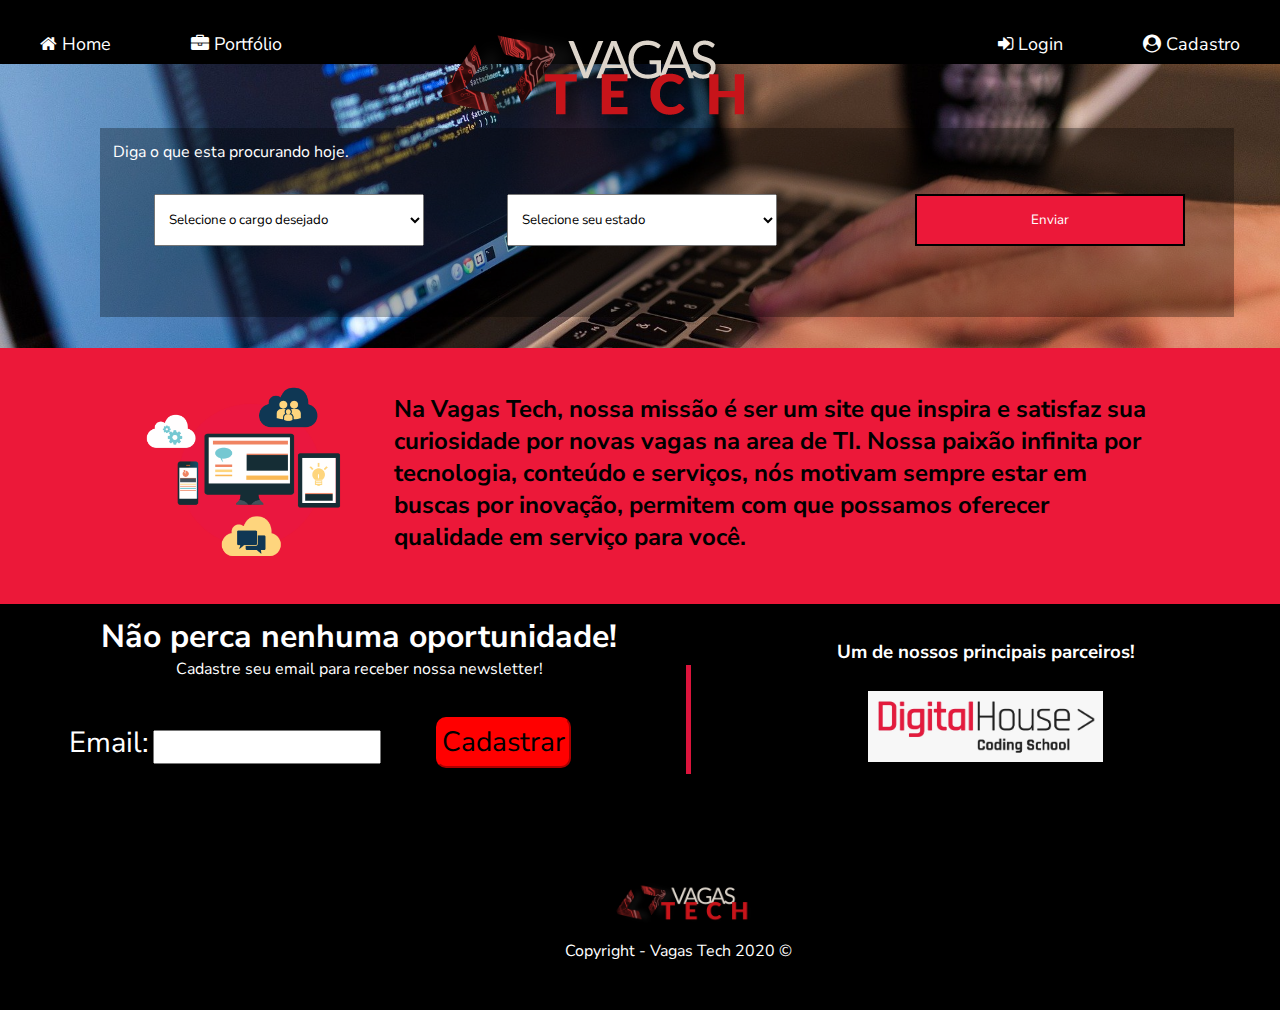
==== index.html @ 2dc8ffa9 "Projeto completo vagasTech" ====
<!doctype html>
<html lang="pt-br">
  <head>
    <meta charset="utf-8">
    <meta name="viewport" content="width=device-width, initial-scale=1, shrink-to-fit=no">
    <link rel="shortcut icon" href="img/mascara_logo.png">
    <script src="https://ajax.googleapis.com/ajax/libs/jquery/3.5.1/jquery.min.js"></script>
    <script src="https://maxcdn.bootstrapcdn.com/bootstrap/3.4.1/js/bootstrap.min.js"></script>  
    <link rel="stylesheet" href="css/sytle.css">  
    <title>Vagas Tech</title>
  </head>
  <body>
    <header>
        <div id="menu">
            <div class="logo">  
                <img src="img/logo.png" class= "img-logo" alt="Logo-vagas-tech">
            </div>
                <ul class="lista-1">
                <li class="home"><a href="index.html"><i class="fa fa-home"></i> Home</a></li>
                <li class= "portifolio"><a href="portfolio.html"><i class="fa fa-briefcase"></i> Portfólio</a></li>
                <li class="cadastro"><a href="cadastroLogin.html"><i class="fa fa-user-circle"></i> Cadastro</a></li>
                <li class="login"><a href="cadastroLogin.html"><i class="fa fa-sign-in"></i> Login</a></li>
            </ul>
        </div>  
    </header>
    <main class="container">
        <div class="banner"> 
            <div class="primeira-sessao">
                <form>
                <span class="span-formulario">Diga o que esta procurando hoje.</span>
                <div class="formulario">
                    <div class="div-1">
                    <select id="search">
                        <option selected disabled>Selecione o cargo desejado</option>
                        <option>Front-end</option>
                        <option>Back-end</option>
                    </select>
                    </div>
                    <div class="div-2">
                    <select id="location">
                        <option selected disabled>Selecione seu estado</option>
                        <option>AC</option>
                        <option>AL</option>
                        <option>AP</option>
                        <option>AM</option>
                        <option>BA</option>
                        <option>CE</option>
                        <option>DF</option>
                        <option>ES</option>
                        <option>GO</option>
                        <option>MA</option>
                        <option>MT</option>
                        <option>MS</option>
                        <option>MG</option>
                        <option>PA</option>
                        <option>PB</option>
                        <option>PR</option>
                        <option>PE</option>
                        <option>PI</option>
                        <option>RJ</option>
                        <option>RN</option>
                        <option>RS</option>
                        <option>RO</option>
                        <option>RR</option>
                        <option>SC</option>
                        <option>SP</option>
                        <option>SE</option>
                        <option>TO</option>
                    </select>    
                    </div>
                    <div class="div-3">
                    <input type='submit' class="btn-search" value="Enviar">
                    </div>
                </div>
                </form>
            </div>
        <div>  
        <div class="segunda-sessao">
            <div>
                <img  class= "img-visao" src="img/computador-vetor.png" alt="imagem-de-computador">
            </div>
            <article class="missao">
                    <h2>Na Vagas Tech, nossa missão é ser um site que inspira e satisfaz sua curiosidade por novas vagas na area de TI. Nossa paixão infinita por tecnologia, conteúdo e serviços, nós motivam sempre estar em buscas por inovação, permitem com que possamos oferecer qualidade em serviço para você.</h3>
            </article>            
        </div>
    </main>
    <footer> 
            <div class="Container">        
            <div class="campost">
            <h1>Não perca nenhuma oportunidade!</h1>
            <p>Cadastre seu email para receber nossa newsletter!</p>
        
        </div>
            <div class="formulario-footer">
                <form class="form-email-footer">
                    <label for="Email">Email:</label>
                    <input type="email" name="email" id="email">
                    <input type="button" value="Cadastrar" name="Cadastrar" id="botao">
                </form>
            </div>
        </div>
            <article class="article-footer">
                <h3 class="atitulo">Um de nossos principais parceiros!</h3>
                <div class="backgroud-article">
                    <a href="https://www.digitalhouse.com/br/"><img src="img/logo-DH.jpeg" alt="Imagem logotipo da Digital House" width="40%"></a>
                </div>
            </article>

            <div class="divlogo">

            <img src="img/logo.png" class= "img-logo-footer" alt="Logo-vagas-tech" width="15%">
            <p>Copyright - Vagas Tech 2020 &copy;</p>
            </div>
    </footer>
</body>
</html>
---- css/sytle.css ----
@import url('https://fonts.googleapis.com/css2?family=Nunito+Sans:ital,wght@0,700;1,300&display=swap');
@import url("https://stackpath.bootstrapcdn.com/font-awesome/4.7.0/css/font-awesome.min.css");

*{
    margin: 0;
    padding: 0;
    font-family: 'Nunito Sans', sans-serif;
}

.img-logo{
    position: absolute;
    right: 485px;
}

#menu ul {
    padding:0px;
    margin:0px;
    float: left;
    width: 100%;
    right: 4cm;
    list-style:none;
    font:80% Tahoma;
    right: 4cm;
    font-size: 18px;
}

#menu{
    z-index: 10;
    width:100vw;
    height: 5vw;
    background-color: rgb(0, 0, 0);
}

#menu ul li { 
    display: inline; 
}

#menu ul li a {
    background-color:black;
    color: rgb(255, 255, 255);
    text-decoration: none;
    padding: 2px 10px;
    float: left;
    right: 200cm;
    margin: 30px;
}

#menu ul li a:hover {
    background-color:white;
    color: rgb(250, 0, 0);
    border-bottom:3px solid #EA0000;
}

.cadastro {

    float: right;
}
.login {
    float: right;
}
.home {
    color: #ec1839;
}

.banner{
    width: 100vw;
    height: 27vw;
    background-image: url(../img/work.jpg);
    background-repeat: no-repeat;
    background-position: center;
    background-size: cover;
}

.primeira-sessao{
    position: absolute;
    width: 30cm;
    height: 6cm;
    left: 100px;
}

.segunda-sessao{
    display: flex;
    width: 100vw;
    height: 20vw;
    background-color: #ec1839;
    position:relative;
    top: 260px;
}

.missao{
    position: relative;
    top: 45px;
    right: -176px;
    width: 760px;
}

.span-formulario{
    position: relative;
    top: 6vw;
    left: 1vw;
    color: white;
    z-index: 10;
}

.formulario{
    background: rgba(0, 0, 0, 0.30);
    width: 30cm;
    height: 5cm;
    display: flex;
    justify-content: space-between;
    position: absolute;
    top: 5vw;
}

.btn-search{
    margin-right: 49px;
    width: 270px;
    height: 52px;
    display: block;
    position: relative;
    top: 35%;
    background-color:#ec1839;
    color:white;
    border: solid 2px black;
    padding: 10px;
}

#search {
    width: 270px;
    height: 52px;
    display: block;
    position: relative;
    top: 35%;
    left: 20%;
    padding: 10px;
}

#location{
    width: 270px;
    height: 52px;
    display: block;
    position: relative;
    top: 35%;
    padding: 10px;
}

.img-visao{
    width: 17vw;
    position: relative;
    left: 137px;
    top: 33px;    
}

/* Footer*/

footer{
    background-color: #000;
    width: 100vw;
    text-align: center;
    margin-top: 180px;
    color: white;
    height: 420px;
}

.Container{
    padding-top: 2%;
    padding-right:29%;
    color: white;
    overflow: hidden;
}

.campost{
    position: relative;
    left: -95px;
}

.form-email-footer {
    padding-right: 4%;
    padding-top: 4%;
    width: 50vw;
}

#email{
    height: 30px;
    width: 35%;
    text-align: center;

}

label{
    font-size: 29px;
    color: white;
}

.divlogo{
    margin-top: 8%;
    margin-left: 6%;

}

.article-footer{
    float: right;
    width: 46%;
    height: 26%;
    margin-top: -8%;
    border-left: solid 5px crimson;

}

#botao{
    margin-left: 8%;
    width: 21%;
    height: 51px;
    border-radius: 10px;
    color: black;
    font-size: 28px;
    border-color: red;
    background-color: red;
    transition: 2000ms;
}

#botao:hover{
    background-color: white;
}
.atitulo{
    color: white;
    position: relative;
    top: -26px;
}

@media (max-width: 800px) {
    
    .logo img{
        position: relative;
        width: 128px;
        right: -78px;
    }

    #menu{   
        width: 100vw;
        height: 6cm;
     }

    .lista-1{
        height: 303px;
    }

    .home{
        position: relative;
        left: -8vw;
     }
    
    .portifolio{
        position: relative;
        left: -8vw;
    }

    .cadastro{
        position: relative;
        z-index: 1;
        top: -175px;
    }

    .login{
        position: relative;
        z-index: 1;
        top: -178px;
    }
   
    .banner{
        width: 100vw;
        height: 93vw;
        background-image: url(../img/work.jpg);
    }
    
    .formulario{
        position: absolute;
        width: 300px;
        left: 10px;
        height: 275px;
    }

    .div-1{
        display: inline;
    }
    
    .segunda-sessao {
        display: flex;
        width: 100vw;
        height: 58vw;
        background-color: #ec1839;
        position: relative;
        top: 170px;
    }

    .missao {
        font-size: 8px;
        position: relative;
        top: 13px;
        right: 63px;
        width: 717px;
    }

    .img-visao {
        width: 50vw;
        position: relative;
        left: 68px;
        top: 23px;
        opacity: 0.2;   
    }
    
    .missao h2{
        width: 60vw;
        position: relative;
        left: -27px;
    }

    .span-formulario{
        position: relative;
        left: 33px;
    }
    
    #search{
        left: 14px;
        top: 60px;
    }
    
    #location{
        position: absolute;
        top: 140px;
        left: 14px;
    }
    
    .btn-search{
        position: absolute;
        top: 212px;
        left: 14px;
    }

    .primeira-sessao {
        position: absolute;
        width: 100vw;
        height: 6cm;
        left: 0px;
    }

    .campost {
        position: relative;
        left: 43px;
        font-size: 12px;
    }

    label{
        font-size: 16px;
        color: white;
    }

    #email{
        height: 14px;
        width: 66%;
    }

    #botao {
        position: relative;
        margin-left: 8%;
        bottom: -9px;
        width: 69px;
        height: 24px;
        border-radius: 10px;
        color: black;
        font-size: 12px;
        border-color: red;
        background-color: red;
        transition: 400ms;
    }
    
    .img-logo-footer {
        width: 38vw;
    }
    
    .divlogo {
       margin-top: 59%;
        margin-left: -5%;
    }
        
    .backgroud-article {
        position: absolute;
        bottom: -40px;
        width: 181px;
        right: -18px; 
    }
        
    .article-footer {
        position: relative;
        bottom: -18px;
        float: right;
        width: 48%;
        margin-top: -3%;
    }
       
    .atitulo {
        color: white;
        position: relative;
        top: 11px;
    }
            
    .form-email-footer {
        bottom:-332px;
        position: absolute;
        padding-right: 4%;
        padding-top: 4%;
        width: 50vw;
    }


}
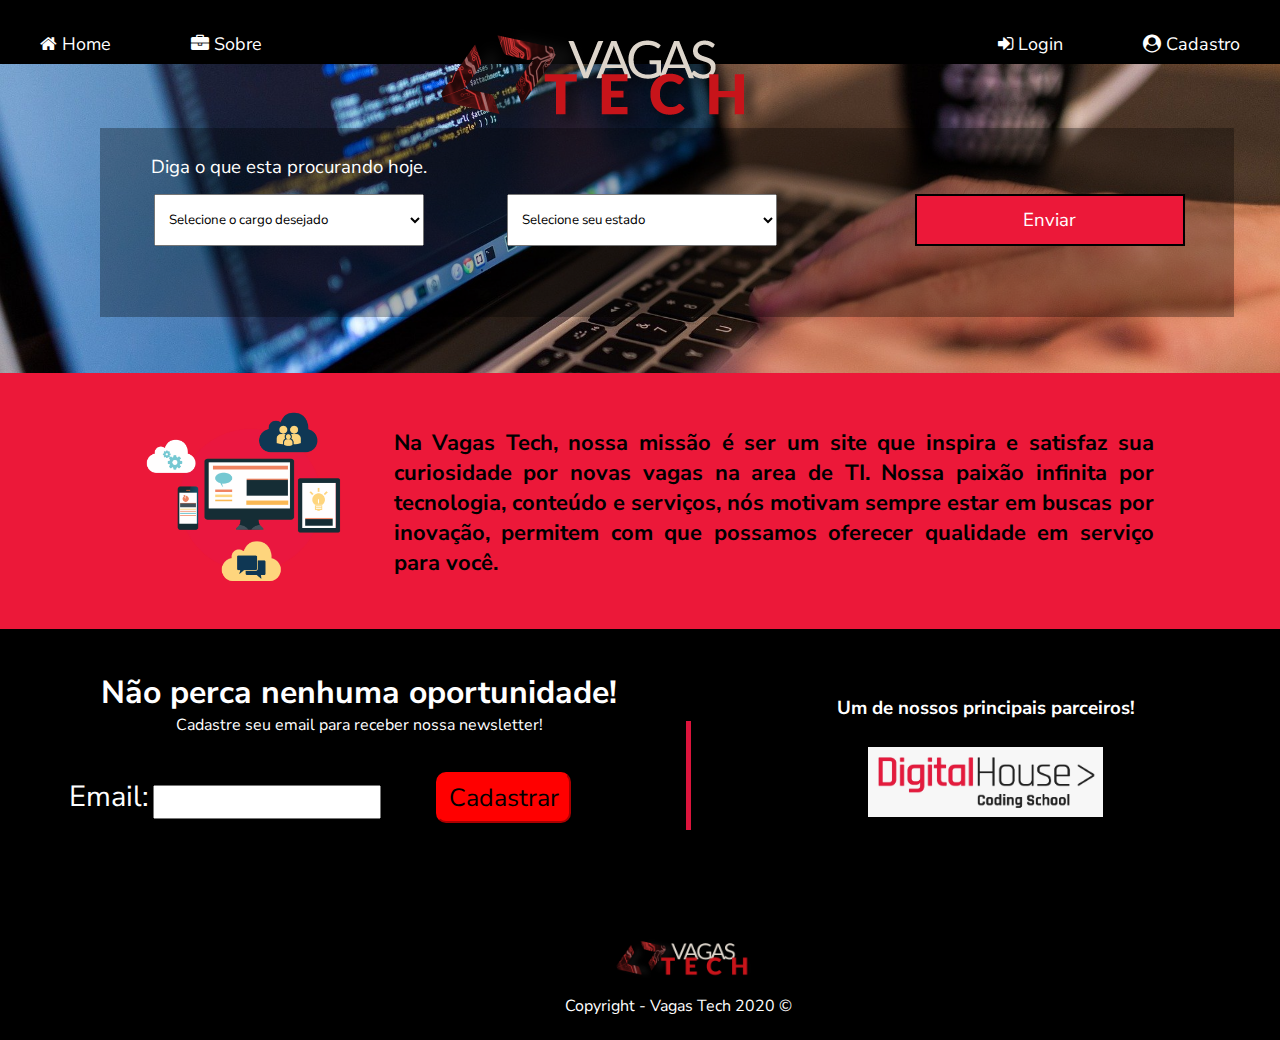
==== commit 05b7ca5f: "atualizando css" ====
--- a/index.html
+++ b/index.html
@@ -17,7 +17,7 @@
             </div>
                 <ul class="lista-1">
                 <li class="home"><a href="index.html"><i class="fa fa-home"></i> Home</a></li>
-                <li class= "portifolio"><a href="portfolio.html"><i class="fa fa-briefcase"></i> Portfólio</a></li>
+                <li class= "portfolio"><a href="portfolio.html"><i class="fa fa-briefcase"></i> Sobre</a></li>
                 <li class="cadastro"><a href="cadastroLogin.html"><i class="fa fa-user-circle"></i> Cadastro</a></li>
                 <li class="login"><a href="cadastroLogin.html"><i class="fa fa-sign-in"></i> Login</a></li>
             </ul>
--- a/css/sytle.css
+++ b/css/sytle.css
@@ -11,7 +11,9 @@
     position: absolute;
     right: 485px;
 }
-
+header{
+    box-shadow: 0px 0px 10px gray;
+}
 #menu ul {
     padding:0px;
     margin:0px;
@@ -84,20 +86,23 @@
     height: 20vw;
     background-color: #ec1839;
     position:relative;
-    top: 260px;
+    top: 285px;
 }
 
 .missao{
     position: relative;
-    top: 45px;
+    top: 55px;
     right: -176px;
     width: 760px;
+    text-align: justify;
+    font-size: 11pt;
 }
 
 .span-formulario{
     position: relative;
-    top: 6vw;
-    left: 1vw;
+    top: 7vw;
+    left: 4vw;
+    font-size: 14pt;
     color: white;
     z-index: 10;
 }
@@ -123,6 +128,7 @@
     color:white;
     border: solid 2px black;
     padding: 10px;
+    font-size: 14pt;
 }
 
 #search {
@@ -157,13 +163,13 @@
     background-color: #000;
     width: 100vw;
     text-align: center;
-    margin-top: 180px;
+    margin-top: 210px;
     color: white;
     height: 420px;
 }
 
 .Container{
-    padding-top: 2%;
+    padding-top: 4%;
     padding-right:29%;
     color: white;
     overflow: hidden;
@@ -213,7 +219,7 @@
     height: 51px;
     border-radius: 10px;
     color: black;
-    font-size: 28px;
+    font-size: 25px;
     border-color: red;
     background-color: red;
     transition: 2000ms;
@@ -229,188 +235,173 @@
 }
 
 @media (max-width: 800px) {
+    @media screen and (max-width: 520px) {
+        .logo img{
+            position: relative;
+            width: 260px;
+            right: -20%;
+        }
+        #menu{   
+            width: 100vw;
+            height: 4cm;
+        }
+        #menu ul{
+            margin-bottom: -14%;
+        }
+        #menu ul li a{
+            margin: 0;
+            font-size: smaller;
+        }
+        .lista-1{
+            height: 129px;
+        }
+        .home{
+            position: relative;
+            left: 8vw;
+         }
+        
+        .portfolio{
+            position: relative;
+            left: 13vw;
+        }
     
-    .logo img{
-        position: relative;
-        width: 128px;
-        right: -78px;
+        .cadastro{
+            position: relative;
+            z-index: 1;
+            left: -10vw;
+            /* top: -175px; */
+        }
+    
+        .login{
+            position: relative;
+            z-index: 1;
+            left: -12vw;
+            /* top: -178px; */
+        }
+        .banner{
+            width: 100vw;
+            height: 93vw;
+            background-image: url(../img/work.jpg);
+        }
+        
+        .formulario{
+            position: absolute;
+            width: 310px;
+            left: 81px;
+            height: 315px;
+            top: 30%;
+        }
+        
+        .div-1{
+            display: inline;
+        }
+        
+        .segunda-sessao {
+            display: flex;
+            width: 100vw;
+            height: 58vw;
+            background-color: #ec1839;
+            position: relative;
+            top: 459px;
+        }
+        
+        .missao {
+            font-size: 8px;
+            position: relative;
+            top: 13px;
+            right: 63px;
+            width: 717px;
+        }
+        
+        .img-visao {
+            width: 50vw;
+            position: relative;
+            left: 8px;
+            top: 23px;
+            opacity: 0.2;   
+        }
+        
+        .missao h2{
+            width: 69vw;
+            position: relative;
+            left: -73px;
+            top: 20%;
+            font-size: 11pt;
+        }
+        
+        .span-formulario{
+            position: relative;
+            left: 100px;
+            top: 85px;
+        }
+        
+        #search{
+            left: 14px;
+            top: 60px;
+        }
+        
+        #location{
+            position: absolute;
+            top: 140px;
+            left: 14px;
+        }
+        
+        .btn-search{
+            position: absolute;
+            top: 212px;
+            left: 14px;
+        }
+        
+        .primeira-sessao {
+            position: absolute;
+            width: 100vw;
+            height: 6cm;
+            left: 0px;
+        }
+        .form-email-footer {
+            padding-left: -10%;
+            width: 102vw;
+            font-size: 12%;
+        }
+        .campost {
+            position: relative;
+            left: 23px;
+            font-weight: bold;
+            font-size: smaller;
+        }
+        #botao {
+            margin-left: 5%;
+            width: 29%;
+            height: 20%;
+        }
+        label {
+            font-size: 19px;
+        }
+        #email {
+            height: 27px;
+        }
+        .atitulo {
+            top: -2px;
+            font-size: 12pt;
+        }
+        .article-footer{
+            margin-top: 10%;
+        }
+        .divlogo {
+            margin-top: 13%;
+            margin-left: 1%;
+        }
+        .divlogo img {
+            width: 30%;
+        }
+        .Container{
+            padding-right: 11%;
+        }
+        footer {
+            width: 100%;
+            text-align: center;
+            margin-top: 60%;
+            height: 380px;
+        }
     }
-
-    #menu{   
-        width: 100vw;
-        height: 6cm;
-     }
-
-    .lista-1{
-        height: 303px;
-    }
-
-    .home{
-        position: relative;
-        left: -8vw;
-     }
-    
-    .portifolio{
-        position: relative;
-        left: -8vw;
-    }
-
-    .cadastro{
-        position: relative;
-        z-index: 1;
-        top: -175px;
-    }
-
-    .login{
-        position: relative;
-        z-index: 1;
-        top: -178px;
-    }
-   
-    .banner{
-        width: 100vw;
-        height: 93vw;
-        background-image: url(../img/work.jpg);
-    }
-    
-    .formulario{
-        position: absolute;
-        width: 300px;
-        left: 10px;
-        height: 275px;
-    }
-
-    .div-1{
-        display: inline;
-    }
-    
-    .segunda-sessao {
-        display: flex;
-        width: 100vw;
-        height: 58vw;
-        background-color: #ec1839;
-        position: relative;
-        top: 170px;
-    }
-
-    .missao {
-        font-size: 8px;
-        position: relative;
-        top: 13px;
-        right: 63px;
-        width: 717px;
-    }
-
-    .img-visao {
-        width: 50vw;
-        position: relative;
-        left: 68px;
-        top: 23px;
-        opacity: 0.2;   
-    }
-    
-    .missao h2{
-        width: 60vw;
-        position: relative;
-        left: -27px;
-    }
-
-    .span-formulario{
-        position: relative;
-        left: 33px;
-    }
-    
-    #search{
-        left: 14px;
-        top: 60px;
-    }
-    
-    #location{
-        position: absolute;
-        top: 140px;
-        left: 14px;
-    }
-    
-    .btn-search{
-        position: absolute;
-        top: 212px;
-        left: 14px;
-    }
-
-    .primeira-sessao {
-        position: absolute;
-        width: 100vw;
-        height: 6cm;
-        left: 0px;
-    }
-
-    .campost {
-        position: relative;
-        left: 43px;
-        font-size: 12px;
-    }
-
-    label{
-        font-size: 16px;
-        color: white;
-    }
-
-    #email{
-        height: 14px;
-        width: 66%;
-    }
-
-    #botao {
-        position: relative;
-        margin-left: 8%;
-        bottom: -9px;
-        width: 69px;
-        height: 24px;
-        border-radius: 10px;
-        color: black;
-        font-size: 12px;
-        border-color: red;
-        background-color: red;
-        transition: 400ms;
-    }
-    
-    .img-logo-footer {
-        width: 38vw;
-    }
-    
-    .divlogo {
-       margin-top: 59%;
-        margin-left: -5%;
-    }
-        
-    .backgroud-article {
-        position: absolute;
-        bottom: -40px;
-        width: 181px;
-        right: -18px; 
-    }
-        
-    .article-footer {
-        position: relative;
-        bottom: -18px;
-        float: right;
-        width: 48%;
-        margin-top: -3%;
-    }
-       
-    .atitulo {
-        color: white;
-        position: relative;
-        top: 11px;
-    }
-            
-    .form-email-footer {
-        bottom:-332px;
-        position: absolute;
-        padding-right: 4%;
-        padding-top: 4%;
-        width: 50vw;
-    }
-
-
 }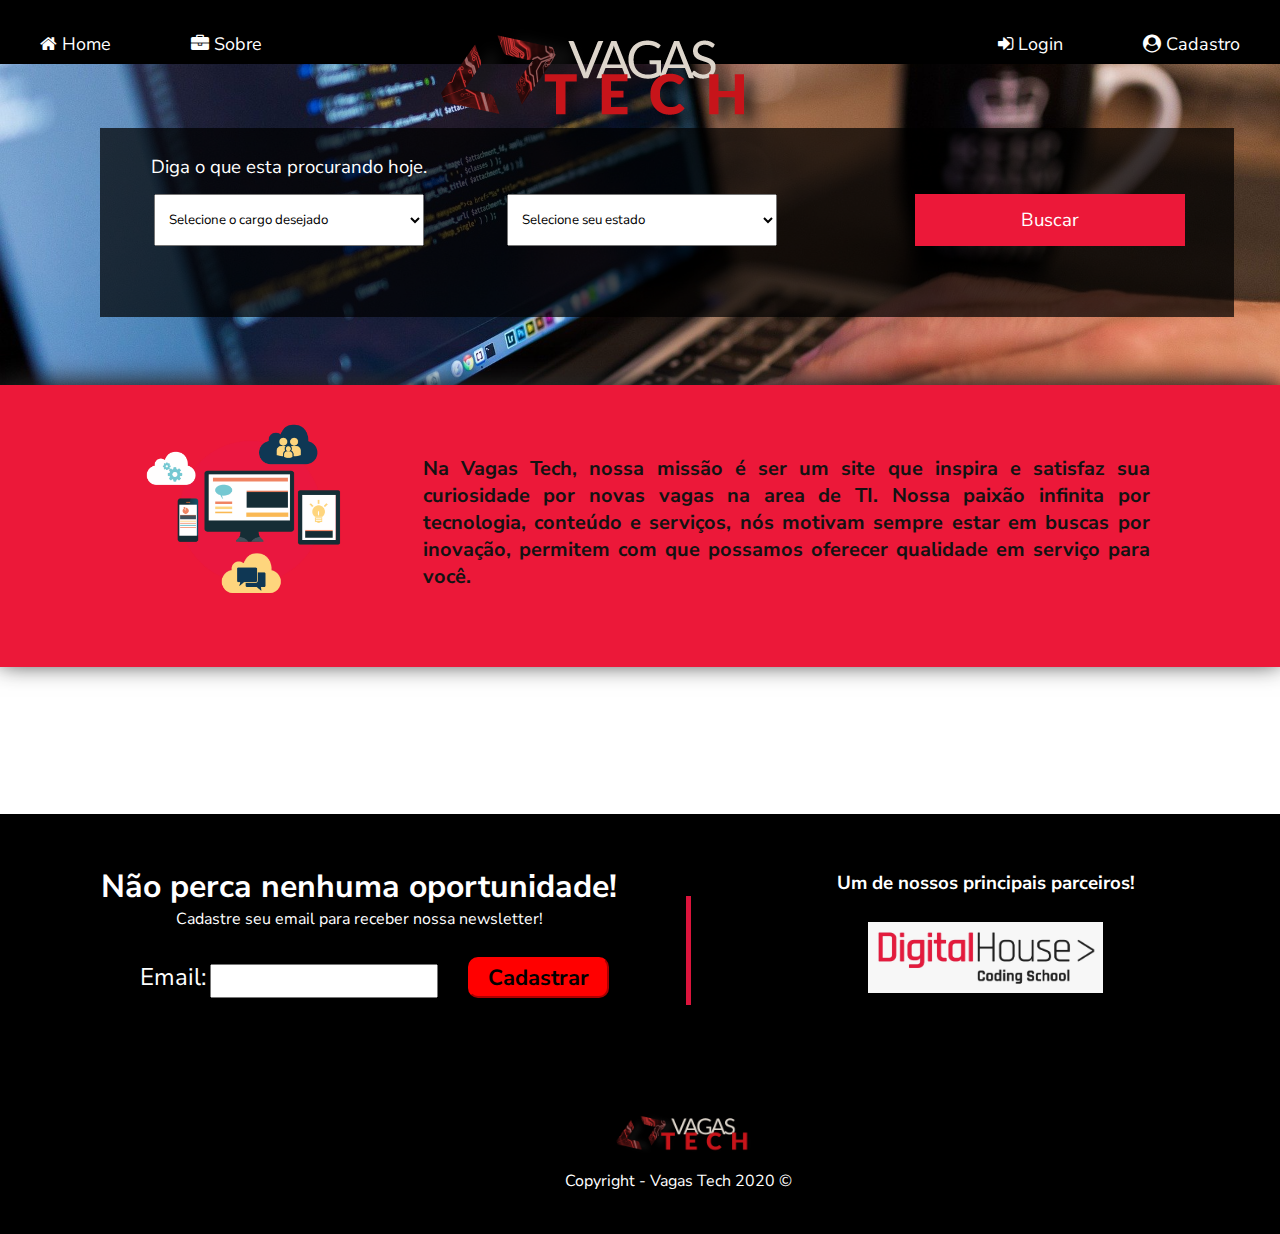
==== commit 37c273e7: "Merge branch 'master' of https://github.com/gabrielhhz/vagas_tech" ====
--- a/index.html
+++ b/index.html
@@ -69,7 +69,7 @@
                     </select>    
                     </div>
                     <div class="div-3">
-                    <input type='submit' class="btn-search" value="Enviar">
+                    <input type='submit' class="btn-search" value="Buscar">
                     </div>
                 </div>
                 </form>
--- a/css/sytle.css
+++ b/css/sytle.css
@@ -66,7 +66,7 @@
 
 .banner{
     width: 100vw;
-    height: 27vw;
+    height: 60vh;
     background-image: url(../img/work.jpg);
     background-repeat: no-repeat;
     background-position: center;
@@ -83,21 +83,22 @@
 .segunda-sessao{
     display: flex;
     width: 100vw;
-    height: 20vw;
+    height: 22vw;
     background-color: #ec1839;
-    position:relative;
-    top: 285px;
+    position:absolute;
+    top: 385px;
+    box-shadow: 0px -4px 23px rgb(36, 36, 36);
 }
 
 .missao{
     position: relative;
-    top: 55px;
-    right: -176px;
-    width: 760px;
+    top: 70px;
+    right: -205px;
+    width: 727px;
     text-align: justify;
-    font-size: 11pt;
-}
-
+    font-size: 10pt;
+    color: rgb(19, 18, 18);
+}
 .span-formulario{
     position: relative;
     top: 7vw;
@@ -108,7 +109,7 @@
 }
 
 .formulario{
-    background: rgba(0, 0, 0, 0.30);
+    background: rgba(0, 0, 0, 0.712);
     width: 30cm;
     height: 5cm;
     display: flex;
@@ -129,6 +130,7 @@
     border: solid 2px black;
     padding: 10px;
     font-size: 14pt;
+    border: 0;
 }
 
 #search {
@@ -181,8 +183,8 @@
 }
 
 .form-email-footer {
-    padding-right: 4%;
-    padding-top: 4%;
+    padding-left: 6%;
+    padding-top: 3%;
     width: 50vw;
 }
 
@@ -194,7 +196,7 @@
 }
 
 label{
-    font-size: 29px;
+    font-size: 24px;
     color: white;
 }
 
@@ -214,15 +216,16 @@
 }
 
 #botao{
-    margin-left: 8%;
-    width: 21%;
-    height: 51px;
+    margin-left: 4%;
+    width: 22%;
+    height: 41px;
     border-radius: 10px;
     color: black;
-    font-size: 25px;
+    font-size: 22px;
     border-color: red;
     background-color: red;
     transition: 2000ms;
+    font-weight: bold;
 }
 
 #botao:hover{
@@ -239,7 +242,7 @@
         .logo img{
             position: relative;
             width: 260px;
-            right: -20%;
+            right: -11%;
         }
         #menu{   
             width: 100vw;
@@ -257,37 +260,37 @@
         }
         .home{
             position: relative;
-            left: 8vw;
+            left: 5vw;
          }
         
         .portfolio{
             position: relative;
-            left: 13vw;
+            left: 4vw;
         }
     
         .cadastro{
             position: relative;
             z-index: 1;
-            left: -10vw;
+            left: -4vw;
             /* top: -175px; */
         }
     
         .login{
             position: relative;
             z-index: 1;
-            left: -12vw;
+            left: -3vw;
             /* top: -178px; */
         }
         .banner{
             width: 100vw;
-            height: 93vw;
+            height: 93vh;
             background-image: url(../img/work.jpg);
         }
         
         .formulario{
             position: absolute;
             width: 310px;
-            left: 81px;
+            left: 28px;
             height: 315px;
             top: 30%;
         }
@@ -299,7 +302,7 @@
         .segunda-sessao {
             display: flex;
             width: 100vw;
-            height: 58vw;
+            height: 50vh;
             background-color: #ec1839;
             position: relative;
             top: 459px;
@@ -324,14 +327,14 @@
         .missao h2{
             width: 69vw;
             position: relative;
-            left: -73px;
+            left: -63px;
             top: 20%;
             font-size: 11pt;
         }
         
         .span-formulario{
             position: relative;
-            left: 100px;
+            left: 44px;
             top: 85px;
         }
         
@@ -359,8 +362,9 @@
             left: 0px;
         }
         .form-email-footer {
-            padding-left: -10%;
-            width: 102vw;
+            padding-left: 2%;
+            margin-top: 2%;
+            width: 97vw;
             font-size: 12%;
         }
         .campost {
@@ -371,7 +375,7 @@
         }
         #botao {
             margin-left: 5%;
-            width: 29%;
+            width: 36%;
             height: 20%;
         }
         label {
@@ -381,7 +385,7 @@
             height: 27px;
         }
         .atitulo {
-            top: -2px;
+            top: 0px;
             font-size: 12pt;
         }
         .article-footer{
@@ -396,11 +400,12 @@
         }
         .Container{
             padding-right: 11%;
+            padding-top: 8%;
         }
         footer {
             width: 100%;
             text-align: center;
-            margin-top: 60%;
+            margin-top: 58%;
             height: 380px;
         }
     }
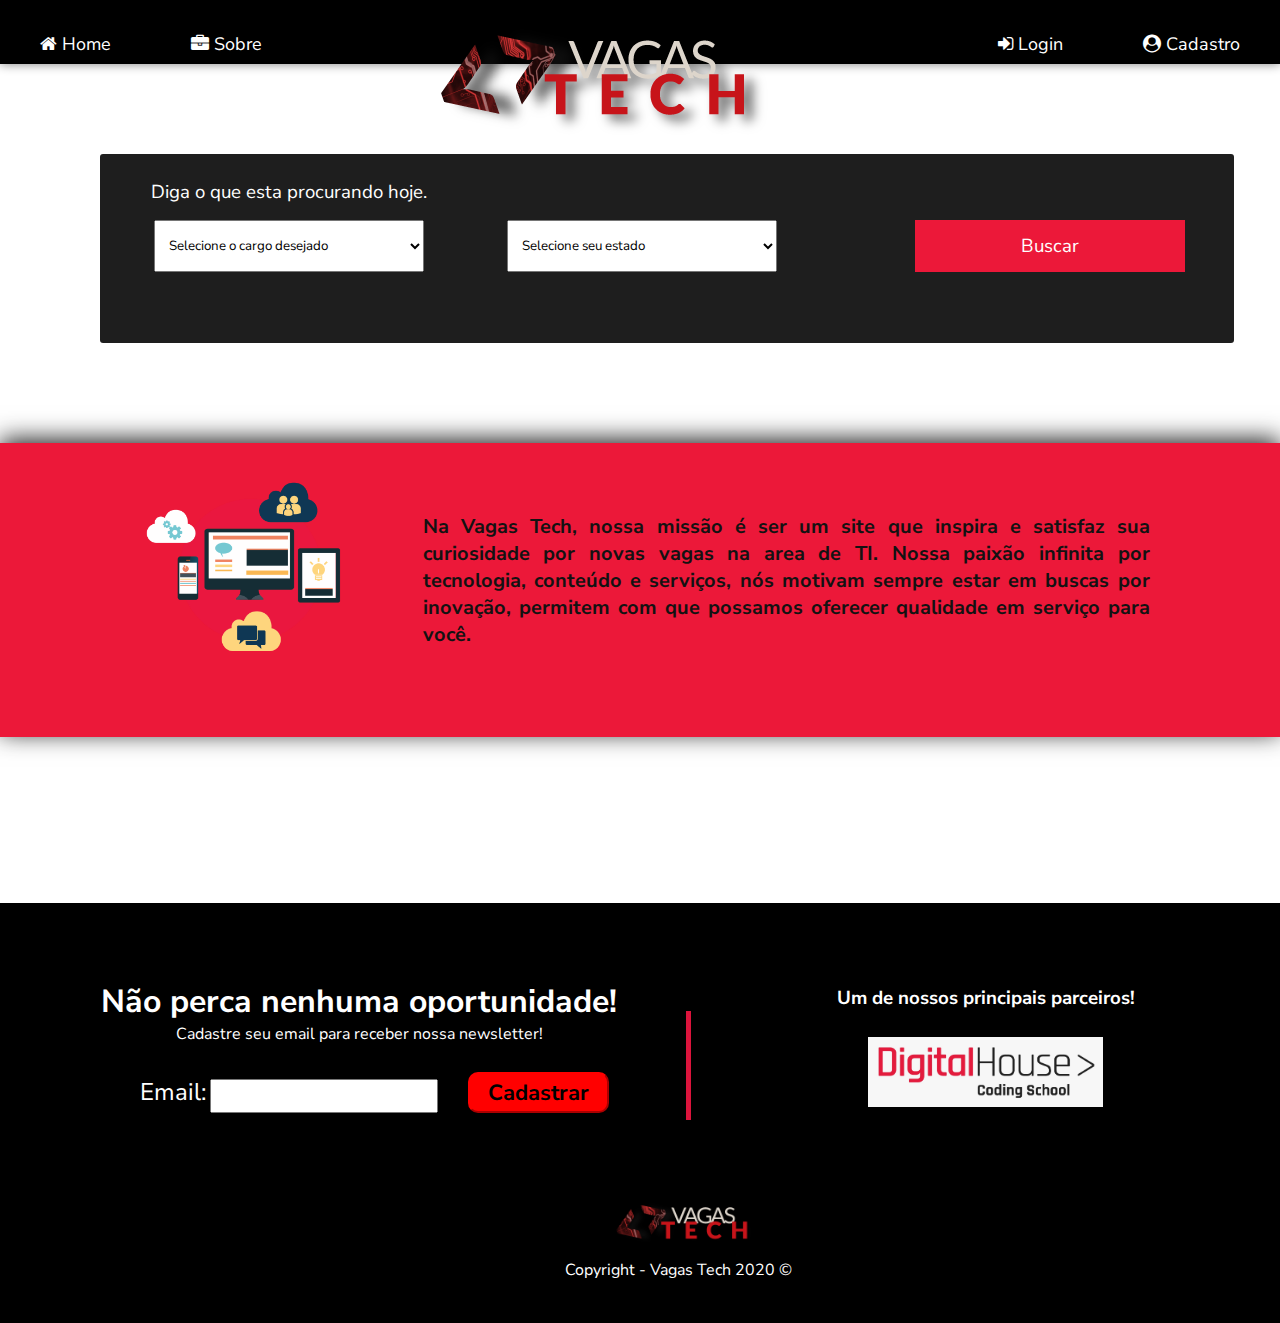
==== commit d1d0bb6f: "add a div com id sessao-vagas" ====
--- a/index.html
+++ b/index.html
@@ -83,6 +83,8 @@
                     <h2>Na Vagas Tech, nossa missão é ser um site que inspira e satisfaz sua curiosidade por novas vagas na area de TI. Nossa paixão infinita por tecnologia, conteúdo e serviços, nós motivam sempre estar em buscas por inovação, permitem com que possamos oferecer qualidade em serviço para você.</h3>
             </article>            
         </div>
+        <div id="sessao-vagas">
+        </div>
     </main>
     <footer> 
             <div class="Container">        
@@ -112,6 +114,7 @@
             <p>Copyright - Vagas Tech 2020 &copy;</p>
             </div>
     </footer>
+    <script src="js/index.js"></script>  
 </body>
 </html>
 
--- a/css/sytle.css
+++ b/css/sytle.css
@@ -67,7 +67,7 @@
 .banner{
     width: 100vw;
     height: 60vh;
-    background-image: url(../img/work.jpg);
+    background-image: url(../img/work.png);
     background-repeat: no-repeat;
     background-position: center;
     background-size: cover;
@@ -83,11 +83,15 @@
 .segunda-sessao{
     display: flex;
     width: 100vw;
-    height: 22vw;
+    height: 23vw;
     background-color: #ec1839;
     position:absolute;
-    top: 385px;
+    top: 443px;
     box-shadow: 0px -4px 23px rgb(36, 36, 36);
+}
+
+.vagas li{
+    font-size: 70%;
 }
 
 .missao{
@@ -101,7 +105,7 @@
 }
 .span-formulario{
     position: relative;
-    top: 7vw;
+    top: 9vw;
     left: 4vw;
     font-size: 14pt;
     color: white;
@@ -109,13 +113,14 @@
 }
 
 .formulario{
-    background: rgba(0, 0, 0, 0.712);
+    background: rgba(0, 0, 0, 0.884);
     width: 30cm;
     height: 5cm;
     display: flex;
     justify-content: space-between;
     position: absolute;
-    top: 5vw;
+    top: 7vw;
+    border-radius: 3px;
 }
 
 .btn-search{
@@ -165,13 +170,13 @@
     background-color: #000;
     width: 100vw;
     text-align: center;
-    margin-top: 210px;
+    margin-top: 299px;
     color: white;
     height: 420px;
 }
 
 .Container{
-    padding-top: 4%;
+    padding-top: 6%;
     padding-right:29%;
     color: white;
     overflow: hidden;
@@ -201,7 +206,7 @@
 }
 
 .divlogo{
-    margin-top: 8%;
+    margin-top: 6%;
     margin-left: 6%;
 
 }
@@ -260,12 +265,12 @@
         }
         .home{
             position: relative;
-            left: 5vw;
+            left: 7vw;
          }
         
         .portfolio{
             position: relative;
-            left: 4vw;
+            left: 7vw;
         }
     
         .cadastro{
@@ -284,13 +289,12 @@
         .banner{
             width: 100vw;
             height: 93vh;
-            background-image: url(../img/work.jpg);
         }
         
         .formulario{
             position: absolute;
-            width: 310px;
-            left: 28px;
+            width: 320px;
+            margin-left: 7%;
             height: 315px;
             top: 30%;
         }
@@ -305,7 +309,7 @@
             height: 50vh;
             background-color: #ec1839;
             position: relative;
-            top: 459px;
+            /* top: 459px; */
         }
         
         .missao {
@@ -319,8 +323,8 @@
         .img-visao {
             width: 50vw;
             position: relative;
-            left: 8px;
-            top: 23px;
+            left: 76px;
+            top: 82px;
             opacity: 0.2;   
         }
         
@@ -334,7 +338,7 @@
         
         .span-formulario{
             position: relative;
-            left: 44px;
+            left: 48px;
             top: 85px;
         }
         
@@ -346,13 +350,13 @@
         #location{
             position: absolute;
             top: 140px;
-            left: 14px;
+            left: 23px;
         }
         
         .btn-search{
             position: absolute;
             top: 212px;
-            left: 14px;
+            left: 22px;
         }
         
         .primeira-sessao {
@@ -378,6 +382,9 @@
             width: 36%;
             height: 20%;
         }
+        .div-1{
+            margin-left: 3%;
+        }
         label {
             font-size: 19px;
         }
@@ -405,7 +412,7 @@
         footer {
             width: 100%;
             text-align: center;
-            margin-top: 58%;
+            margin-top: 50%;
             height: 380px;
         }
     }
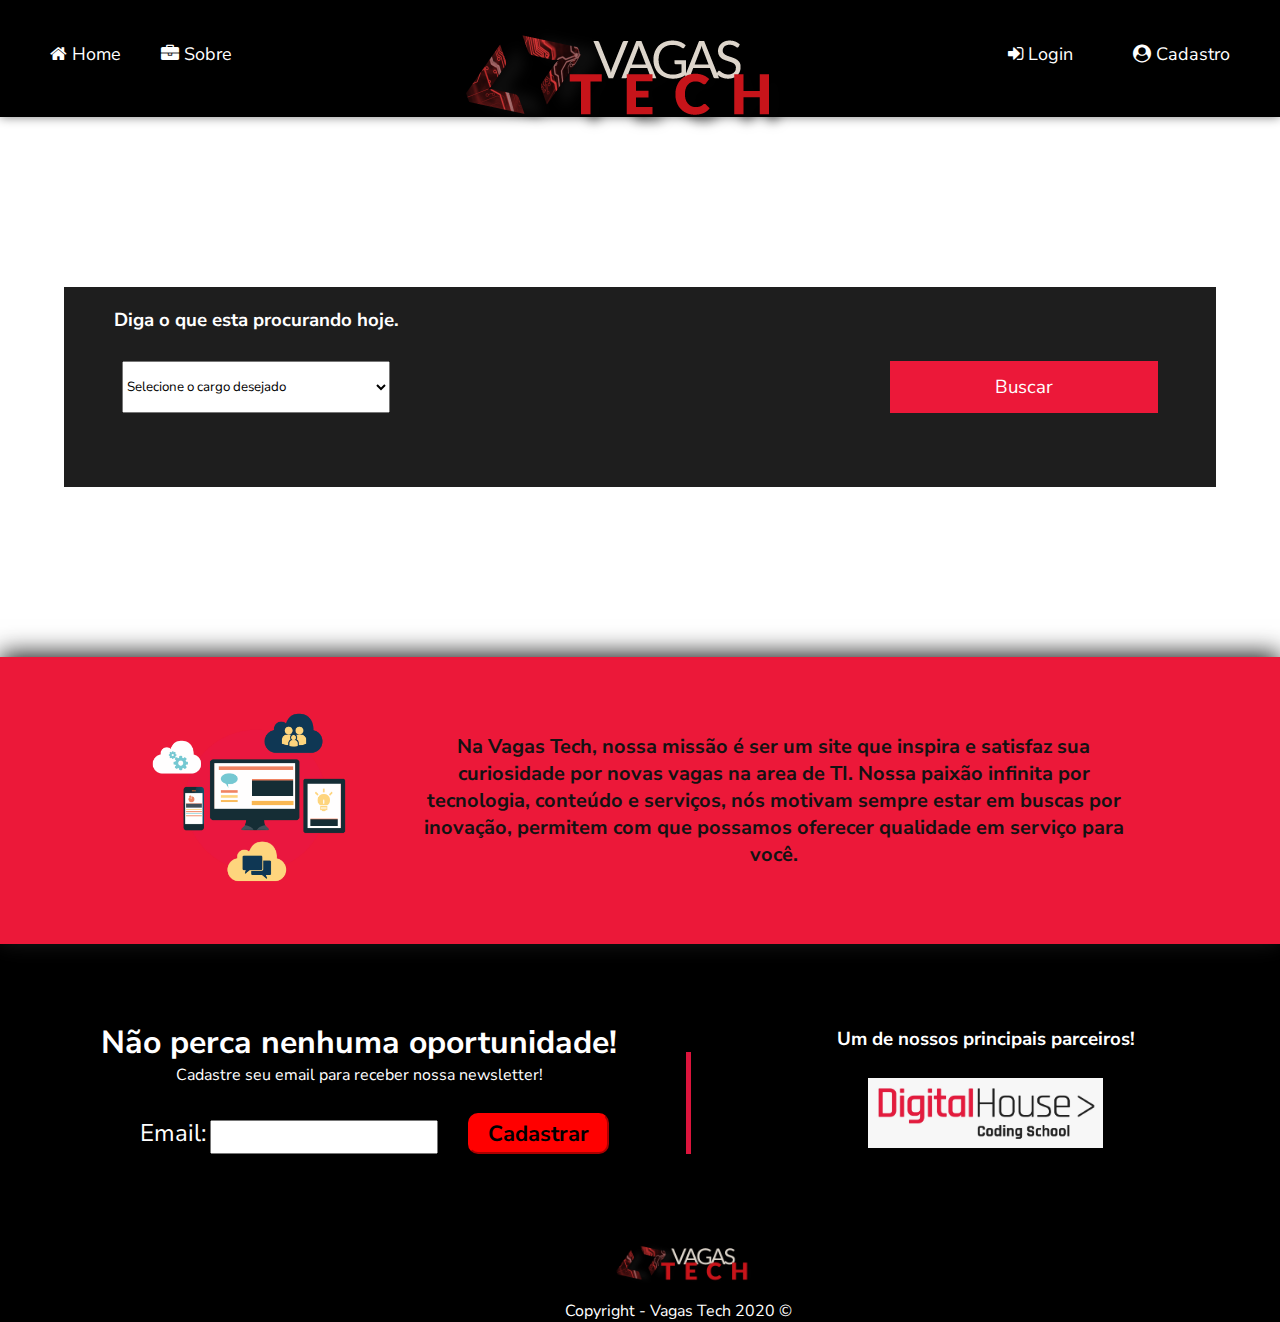
==== commit abd076fd: "cadastro e login sendo enviado" ====
--- a/index.html
+++ b/index.html
@@ -1,98 +1,75 @@
 <!doctype html>
 <html lang="pt-br">
-  <head>
+
+<head>
     <meta charset="utf-8">
     <meta name="viewport" content="width=device-width, initial-scale=1, shrink-to-fit=no">
     <link rel="shortcut icon" href="img/mascara_logo.png">
     <script src="https://ajax.googleapis.com/ajax/libs/jquery/3.5.1/jquery.min.js"></script>
-    <script src="https://maxcdn.bootstrapcdn.com/bootstrap/3.4.1/js/bootstrap.min.js"></script>  
-    <link rel="stylesheet" href="css/sytle.css">  
+    <script src="https://maxcdn.bootstrapcdn.com/bootstrap/3.4.1/js/bootstrap.min.js"></script>
+    <link rel="stylesheet" href="css/sytle.css">
     <title>Vagas Tech</title>
-  </head>
-  <body>
+</head>
+
+<body>
     <header>
         <div id="menu">
-            <div class="logo">  
-                <img src="img/logo.png" class= "img-logo" alt="Logo-vagas-tech">
+            <div class="logo">
+                <img src="img/logo.png" class="img-logo" alt="Logo-vagas-tech">
             </div>
-                <ul class="lista-1">
+            <ul class="lista-1">
                 <li class="home"><a href="index.html"><i class="fa fa-home"></i> Home</a></li>
-                <li class= "portfolio"><a href="portfolio.html"><i class="fa fa-briefcase"></i> Sobre</a></li>
-                <li class="cadastro"><a href="cadastroLogin.html"><i class="fa fa-user-circle"></i> Cadastro</a></li>
-                <li class="login"><a href="cadastroLogin.html"><i class="fa fa-sign-in"></i> Login</a></li>
+                <li class="portfolio"><a href="portfolio.html"><i class="fa fa-briefcase"></i> Sobre</a></li>
+                <li class="cadastro"><a href="cadastro.html"><i class="fa fa-user-circle"></i> Cadastro</a></li>
+                <li class="login"><a href="login.html"><i class="fa fa-sign-in"></i> Login</a></li>
             </ul>
-        </div>  
+        </div>
     </header>
     <main class="container">
-        <div class="banner"> 
+
+        <div class="banner">
+
+
             <div class="primeira-sessao">
-                <form>
-                <span class="span-formulario">Diga o que esta procurando hoje.</span>
+                <h1 class="span-formulario">Diga o que esta procurando hoje.</h1>
+
                 <div class="formulario">
-                    <div class="div-1">
-                    <select id="search">
-                        <option selected disabled>Selecione o cargo desejado</option>
-                        <option>Front-end</option>
-                        <option>Back-end</option>
-                    </select>
+
+                    <div class="divisao">
+                        <select class="selects" id="search">
+                            <option selected disabled>Selecione o cargo desejado</option>
+                            <option>Front-end</option>
+                            <option>Back-end</option>
+                        </select>
                     </div>
-                    <div class="div-2">
-                    <select id="location">
-                        <option selected disabled>Selecione seu estado</option>
-                        <option>AC</option>
-                        <option>AL</option>
-                        <option>AP</option>
-                        <option>AM</option>
-                        <option>BA</option>
-                        <option>CE</option>
-                        <option>DF</option>
-                        <option>ES</option>
-                        <option>GO</option>
-                        <option>MA</option>
-                        <option>MT</option>
-                        <option>MS</option>
-                        <option>MG</option>
-                        <option>PA</option>
-                        <option>PB</option>
-                        <option>PR</option>
-                        <option>PE</option>
-                        <option>PI</option>
-                        <option>RJ</option>
-                        <option>RN</option>
-                        <option>RS</option>
-                        <option>RO</option>
-                        <option>RR</option>
-                        <option>SC</option>
-                        <option>SP</option>
-                        <option>SE</option>
-                        <option>TO</option>
-                    </select>    
-                    </div>
-                    <div class="div-3">
-                    <input type='submit' class="btn-search" value="Buscar">
+                    <div class="divisao">
+                        <input type='submit' class="selects btn-search" value="Buscar">
                     </div>
                 </div>
-                </form>
+
             </div>
-        <div>  
-        <div class="segunda-sessao">
-            <div>
-                <img  class= "img-visao" src="img/computador-vetor.png" alt="imagem-de-computador">
-            </div>
-            <article class="missao">
-                    <h2>Na Vagas Tech, nossa missão é ser um site que inspira e satisfaz sua curiosidade por novas vagas na area de TI. Nossa paixão infinita por tecnologia, conteúdo e serviços, nós motivam sempre estar em buscas por inovação, permitem com que possamos oferecer qualidade em serviço para você.</h3>
-            </article>            
         </div>
         <div id="sessao-vagas">
         </div>
+        <div class="segunda-sessao">
+            <div class="div-visao">
+                <img class="img-visao" src="img/computador-vetor.png" alt="imagem-de-computador">
+            </div>
+            <article class="missao">
+                <h2>Na Vagas Tech, nossa missão é ser um site que inspira e satisfaz sua curiosidade por novas vagas
+                    na area de TI. Nossa paixão infinita por tecnologia, conteúdo e serviços, nós motivam sempre
+                    estar em buscas por inovação, permitem com que possamos oferecer qualidade em serviço para você.
+                </h2>
+            </article>
+        </div>
     </main>
-    <footer> 
-            <div class="Container">        
+    <footer>
+        <div class="Container">
             <div class="campost">
-            <h1>Não perca nenhuma oportunidade!</h1>
-            <p>Cadastre seu email para receber nossa newsletter!</p>
-        
-        </div>
+                <h1>Não perca nenhuma oportunidade!</h1>
+                <p>Cadastre seu email para receber nossa newsletter!</p>
+
+            </div>
             <div class="formulario-footer">
                 <form class="form-email-footer">
                     <label for="Email">Email:</label>
@@ -101,21 +78,21 @@
                 </form>
             </div>
         </div>
-            <article class="article-footer">
-                <h3 class="atitulo">Um de nossos principais parceiros!</h3>
-                <div class="backgroud-article">
-                    <a href="https://www.digitalhouse.com/br/"><img src="img/logo-DH.jpeg" alt="Imagem logotipo da Digital House" width="40%"></a>
-                </div>
-            </article>
+        <article class="article-footer">
+            <h3 class="atitulo">Um de nossos principais parceiros!</h3>
+            <div class="backgroud-article">
+                <a href="https://www.digitalhouse.com/br/"><img src="img/logo-DH.jpeg"
+                        alt="Imagem logotipo da Digital House" width="40%"></a>
+            </div>
+        </article>
 
-            <div class="divlogo">
+        <div class="divlogo">
 
-            <img src="img/logo.png" class= "img-logo-footer" alt="Logo-vagas-tech" width="15%">
+            <img src="img/logo.png" class="img-logo-footer" alt="Logo-vagas-tech" width="15%">
             <p>Copyright - Vagas Tech 2020 &copy;</p>
-            </div>
+        </div>
     </footer>
-    <script src="js/index.js"></script>  
+    <script src="js/index.js"></script>
 </body>
-</html>
 
-
+</html>--- a/css/sytle.css
+++ b/css/sytle.css
@@ -6,13 +6,19 @@
     padding: 0;
     font-family: 'Nunito Sans', sans-serif;
 }
-
+.logo{
+    display: flex;
+    position: relative;
+    justify-content: center;
+}
 .img-logo{
     position: absolute;
-    right: 485px;
+    padding-right: 60px;
 }
 header{
     box-shadow: 0px 0px 10px gray;
+    height:13vh;
+    background-color: black;
 }
 #menu ul {
     padding:0px;
@@ -28,9 +34,12 @@
 
 #menu{
     z-index: 10;
-    width:100vw;
-    height: 5vw;
+    width:100%;
     background-color: rgb(0, 0, 0);
+}
+#menu ul{
+    padding: 40px 0px 10px 0px;
+    background-color: black;
 }
 
 #menu ul li { 
@@ -44,135 +53,152 @@
     padding: 2px 10px;
     float: left;
     right: 200cm;
-    margin: 30px;
-}
-
-#menu ul li a:hover {
+    margin-left: 20px;
+
+
+}
+
+#menu ul li a:hover{
     background-color:white;
     color: rgb(250, 0, 0);
     border-bottom:3px solid #EA0000;
+    float: initial;
 }
 
 .cadastro {
-
+    margin-left: 20px;
+    margin-right:40px;
     float: right;
 }
 .login {
     float: right;
+    margin-left: 20px;
+
 }
 .home {
+    float: left;
     color: #ec1839;
-}
+    margin-left: 20px;
+}
+
+
 
 .banner{
-    width: 100vw;
+    display: flex;
+    width: 100%;
     height: 60vh;
     background-image: url(../img/work.png);
-    background-repeat: no-repeat;
-    background-position: center;
-    background-size: cover;
-}
-
+    justify-content: center;
+    align-items: center;
+}
 .primeira-sessao{
+    background: rgba(0, 0, 0, 0.884);
     position: absolute;
-    width: 30cm;
-    height: 6cm;
-    left: 100px;
+    display: flex;
+    flex-direction: column;
+    width: 90%;
+    height: 200px;
 }
 
 .segunda-sessao{
     display: flex;
-    width: 100vw;
-    height: 23vw;
+    width: 100%;
+    height: 23vh;
     background-color: #ec1839;
-    position:absolute;
-    top: 443px;
+    position: relative;
+    align-items: center;
     box-shadow: 0px -4px 23px rgb(36, 36, 36);
-}
-
+    padding: 40px 0px 40px 0px;
+    justify-content: center;
+    align-items: center;
+}
+.vagas{
+    list-style: none;
+    color: rgba(0, 0, 0, 0.884);
+    padding-top: 90px;
+    text-align: justify;
+    font-size: 12pt;
+}
+.titulo-vagas{
+    font-size: 14pt;
+    color: #e71232;
+    font-weight: 700;
+}
 .vagas li{
-    font-size: 70%;
+    padding-top: 10px;
+}
+.desc-vagas{
+    justify-content: center;
+    font-size: 11px;
+    display: flex;
+    flex-wrap: wrap;
+}
+#sessao-vagas{
+    position: relative;
+    background-color: rgb(201, 201, 201);
+    padding: 0px 100px;
 }
 
 .missao{
-    position: relative;
-    top: 70px;
-    right: -205px;
+    margin-left: 50px;
     width: 727px;
-    text-align: justify;
+    text-align: center;
     font-size: 10pt;
     color: rgb(19, 18, 18);
 }
+
 .span-formulario{
     position: relative;
-    top: 9vw;
-    left: 4vw;
     font-size: 14pt;
     color: white;
     z-index: 10;
+    margin-top: 20px;
+    margin-left: 50px;
+    margin-bottom:30px;
 }
 
 .formulario{
-    background: rgba(0, 0, 0, 0.884);
-    width: 30cm;
-    height: 5cm;
+    width: 100%;
+    height: 90%;
     display: flex;
     justify-content: space-between;
+    align-items: center;
+    flex-wrap: wrap;
     position: absolute;
-    top: 7vw;
     border-radius: 3px;
 }
-
+.divisao{
+    display: flex;
+    flex-wrap: wrap;
+    justify-content: center;
+    width: 33.33%;
+    padding-top: 20px;
+}
 .btn-search{
-    margin-right: 49px;
-    width: 270px;
-    height: 52px;
-    display: block;
-    position: relative;
-    top: 35%;
     background-color:#ec1839;
     color:white;
     border: solid 2px black;
-    padding: 10px;
     font-size: 14pt;
     border: 0;
 }
-
-#search {
-    width: 270px;
+.selects{
+    width: 70%;
     height: 52px;
-    display: block;
     position: relative;
-    top: 35%;
-    left: 20%;
-    padding: 10px;
-}
-
-#location{
-    width: 270px;
-    height: 52px;
-    display: block;
-    position: relative;
-    top: 35%;
-    padding: 10px;
 }
 
 .img-visao{
     width: 17vw;
     position: relative;
-    left: 137px;
-    top: 33px;    
 }
 
 /* Footer*/
 
 footer{
     background-color: #000;
-    width: 100vw;
+    width: 100%;
     text-align: center;
-    margin-top: 299px;
-    color: white;
-    height: 420px;
+    color: white;    
 }
 
 .Container{
@@ -242,12 +268,13 @@
     top: -26px;
 }
 
-@media (max-width: 800px) {
-    @media screen and (max-width: 520px) {
+@media (max-width: 380px) {
+    @media screen and (min-width: 360px) {
         .logo img{
             position: relative;
             width: 260px;
-            right: -11%;
+            right: -5%;
+            padding-right: 44px;
         }
         #menu{   
             width: 100vw;
@@ -255,6 +282,8 @@
         }
         #menu ul{
             margin-bottom: -14%;
+            height: 40%;
+            padding-top: 2px;
         }
         #menu ul li a{
             margin: 0;
@@ -265,18 +294,18 @@
         }
         .home{
             position: relative;
-            left: 7vw;
+            left: -1vw;
          }
         
         .portfolio{
             position: relative;
-            left: 7vw;
+            left: -1vw;
         }
     
         .cadastro{
             position: relative;
             z-index: 1;
-            left: -4vw;
+            left: -12vw;
             /* top: -175px; */
         }
     
@@ -284,19 +313,19 @@
             position: relative;
             z-index: 1;
             left: -3vw;
-            /* top: -178px; */
+            top: -24px;
         }
         .banner{
             width: 100vw;
-            height: 93vh;
+            height: 66vh;
         }
         
         .formulario{
             position: absolute;
-            width: 320px;
+            width: 333px;
             margin-left: 7%;
             height: 315px;
-            top: 30%;
+            top: -5%;
         }
         
         .div-1{
@@ -306,7 +335,7 @@
         .segunda-sessao {
             display: flex;
             width: 100vw;
-            height: 50vh;
+            height: 35vh;
             background-color: #ec1839;
             position: relative;
             /* top: 459px; */
@@ -323,47 +352,55 @@
         .img-visao {
             width: 50vw;
             position: relative;
-            left: 76px;
-            top: 82px;
-            opacity: 0.2;   
+            left: 71px;
+            top: 7px;
+            opacity: 0.1; 
         }
         
         .missao h2{
             width: 69vw;
             position: relative;
-            left: -63px;
-            top: 20%;
+            left: -40px;
+            /* top: -55px; */
             font-size: 11pt;
-        }
-        
+            text-align: justify;
+        }
+        #sessao-vagas {
+            padding: 0px 30px;
+        }
         .span-formulario{
             position: relative;
-            left: 48px;
-            top: 85px;
+            left: -8px;
+            top: 28px;
         }
         
         #search{
-            left: 14px;
-            top: 60px;
+            left: 22px;
+            top: 200px;
+            position: absolute;
+            width: 80%;
         }
         
         #location{
             position: absolute;
             top: 140px;
-            left: 23px;
+            left: 22px;
+            width: 80%;
         }
         
         .btn-search{
             position: absolute;
-            top: 212px;
+            top: 270px;
             left: 22px;
+            width: 80%;
         }
         
         .primeira-sessao {
             position: absolute;
             width: 100vw;
-            height: 6cm;
-            left: 0px;
+            height: 10cm;
+            left: 0%;
+            top: 25%
         }
         .form-email-footer {
             padding-left: 2%;
@@ -412,8 +449,383 @@
         footer {
             width: 100%;
             text-align: center;
-            margin-top: 50%;
+            /* margin-top: 50%; */
             height: 380px;
         }
     }
-}+}
+@media (max-width: 330px) {
+    @media screen and (min-width: 320px) {
+        .logo img{
+            position: relative;
+            width: 258px;
+            right: -1%;
+            padding-right: 24px;
+        }
+        #menu{   
+            width: 100vw;
+            height: 4cm;
+        }
+        #menu ul{
+            margin-bottom: -14%;
+            height: 40%;
+            padding-top: 2px;
+        }
+        #menu ul li a{
+            margin: 0;
+            font-size: smaller;
+        }
+        .lista-1{
+            height: 129px;
+        }
+        .home{
+            position: relative;
+            left: -6vw;
+         }
+        
+        .portfolio{
+            position: relative;
+            left: -8vw;
+        }
+    
+        .cadastro{
+            position: relative;
+            z-index: 1;
+            left: -10vw;
+            top: -24px;
+        }
+    
+        .login{
+            position: relative;
+            z-index: 1;
+            left: 49vw;
+            top: -24px;
+        }
+        .banner{
+            width: 100vw;
+            height: 80vh;
+        }
+        
+        .formulario{
+            position: absolute;
+            width: 282px;
+            margin-left: 8%;
+            height: 450px;
+            top: -1%;
+        }
+        
+        .div-1{
+            display: inline;
+        }
+        
+        .segunda-sessao {
+            display: flex;
+            width: 100vw;
+            height: 42vh;
+            background-color: #ec1839;
+            position: relative;
+            /* top: 459px; */
+        }
+        
+        .missao {
+            font-size: 8px;
+            position: relative;
+            top: 13px;
+            right: 63px;
+            width: 717px;
+        }
+        
+        .img-visao {
+            width: 50vw;
+            position: relative;
+            left: 71px;
+            top: 7px;
+            opacity: 0.1; 
+        }
+        
+        .missao h2{
+            width: 69vw;
+            position: relative;
+            left: -40px;
+            /* top: -55px; */
+            font-size: 11pt;
+            text-align: justify;
+        }
+        #sessao-vagas {
+            padding: 0px 30px;
+        }
+        .span-formulario{
+            position: relative;
+            top: 60px;
+            font-size: 12pt;
+            left: -1%;
+        }
+        
+        #search{
+            left: 22px;
+            top: 220px;
+            position: absolute;
+            height: 15%;
+            width: 80%;
+        }
+        
+        #location{
+            position: absolute;
+            top: 140px;
+            left: 22px;
+            height: 15%;
+            width: 80%;
+        }
+        
+        .btn-search{
+            position: absolute;
+            top: 310px;
+            left: 22px;
+            height: 15%;
+            width: 80%;
+        }
+        
+        .primeira-sessao {
+            position: absolute;
+            width: 100vw;
+            height: 12cm;
+        }
+        .form-email-footer {
+            padding-left: 2%;
+            margin-top: 2%;
+            width: 97vw;
+            font-size: 12%;
+        }
+        .campost {
+            position: relative;
+            left: 23px;
+            font-weight: bold;
+            font-size: smaller;
+        }
+        #botao {
+            margin-left: 5%;
+            width: 36%;
+            height: 20%;
+        }
+        .div-1{
+            margin-left: 3%;
+        }
+        label {
+            font-size: 19px;
+        }
+        #email {
+            height: 27px;
+        }
+        .atitulo {
+            top: 0px;
+            font-size: 12pt;
+        }
+        .article-footer{
+            margin-top: 10%;
+        }
+        .divlogo {
+            margin-top: 13%;
+            margin-left: 1%;
+        }
+        .divlogo img {
+            width: 30%;
+        }
+        .Container{
+            padding-right: 11%;
+            padding-top: 8%;
+        }
+        footer {
+            width: 100%;
+            text-align: center;
+            /* margin-top: 50%; */
+            height: 380px;
+        }
+    }
+}
+@media (max-width: 420px) {
+    /* Breakpoint 400px*/
+    @media screen and (min-width: 411px) {
+        .logo img{
+            position: relative;
+            width: 260px;
+            right: -5%;
+        }
+        #menu{   
+            width: 100vw;
+            height: 4cm;
+        }
+        #menu ul{
+            margin-bottom: -14%;
+            height: 40%;
+            padding-top: 2px;
+        }
+        #menu ul li a{
+            margin: 0;
+            font-size: smaller;
+        }
+        .lista-1{
+            height: 129px;
+        }
+        .home{
+            position: relative;
+            left: 2vw;
+        }
+        
+        .portfolio{
+            position: relative;
+            left: 3vw;
+        }
+
+        .cadastro{
+            position: relative;
+            z-index: 1;
+            left: -16vw;
+            /* top: -175px; */
+        }
+
+        .login{
+            position: relative;
+            z-index: 1;
+            left: -5vw;
+            top: -24px;
+        }
+        .banner{
+            width: 100vw;
+            height: 69vh;
+        }
+        
+        .formulario{
+            position: absolute;
+            width: 383px;
+            margin-left: 7%;
+            height: 450px;
+            top: -5%;
+        }
+        
+        .div-1{
+            display: inline;
+        }
+        
+        .segunda-sessao {
+            display: flex;
+            width: 100vw;
+            height: 35vh;
+            background-color: #ec1839;
+            position: relative;
+            /* top: 459px; */
+        }
+        
+        .missao {
+            font-size: 8px;
+            position: relative;
+            top: 13px;
+            right: 63px;
+            width: 717px;
+        }
+        
+        .img-visao {
+            width: 50vw;
+            position: relative;
+            left: 71px;
+            top: 7px;
+            opacity: 0.1; 
+        }
+        
+        .missao h2{
+            width: 69vw;
+            position: relative;
+            left: -40px;
+            /* top: -55px; */
+            font-size: 11pt;
+            text-align: justify;
+        }
+        #sessao-vagas {
+            padding: 0px 30px;
+        }
+        .span-formulario{
+            position: relative;
+            top: 28px;
+        }
+        
+        #search{
+            left: 22px;
+            top: 220px;
+            position: absolute;
+            height: 15%;
+            width: 80%;
+        }
+        
+        #location{
+            position: absolute;
+            top: 140px;
+            left: 22px;
+            height: 15%;
+            width: 80%;
+        }
+        
+        .btn-search{
+            position: absolute;
+            top: 310px;
+            left: 22px;
+            height: 15%;
+            width: 80%;
+        }
+        
+        .primeira-sessao {
+            position: absolute;
+            width: 100vw;
+            height: 12cm;
+            top: 22%;
+        }
+        .form-email-footer {
+            padding-left: 2%;
+            margin-top: 2%;
+            width: 97vw;
+            font-size: 12%;
+        }
+        .campost {
+            position: relative;
+            left: 23px;
+            font-weight: bold;
+            font-size: smaller;
+        }
+        #botao {
+            margin-left: 5%;
+            width: 36%;
+            height: 20%;
+        }
+        .div-1{
+            margin-left: 3%;
+        }
+        label {
+            font-size: 19px;
+        }
+        #email {
+            height: 27px;
+        }
+        .atitulo {
+            top: 0px;
+            font-size: 12pt;
+        }
+        .article-footer{
+            margin-top: 10%;
+        }
+        .divlogo {
+            margin-top: 13%;
+            margin-left: 1%;
+        }
+        .divlogo img {
+            width: 30%;
+        }
+        .Container{
+            padding-right: 11%;
+            padding-top: 8%;
+        }
+        footer {
+            width: 100%;
+            text-align: center;
+            /* margin-top: 50%; */
+            height: 380px;
+        }
+    }
+}
